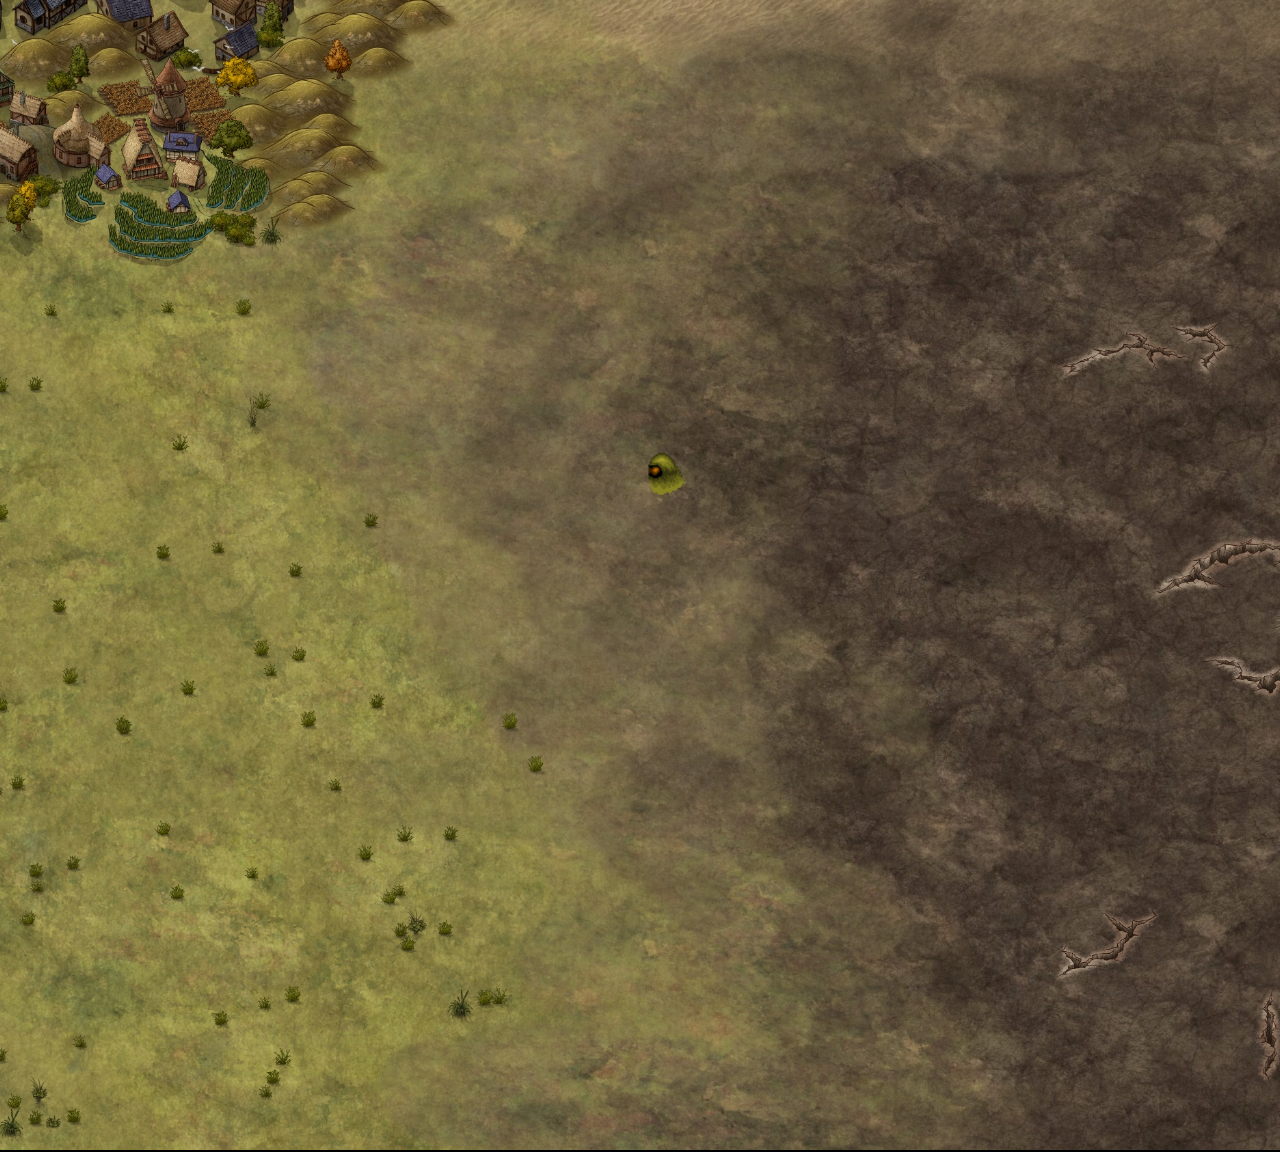
==== index.html @ ea4ef818 "pure Verwirrung jetzt :D" ====
<!DOCTYPE html>
<html lang="en">
  <head>
    <meta charset="UTF-8" />
    <meta http-equiv="X-UA-Compatible" content="IE=edge" />
    <meta name="viewport" content="width=device-width, initial-scale=1.0" />
    <title>Game</title>
    <link rel="stylesheet" href="style.css" />
  </head>
  <body>
    <canvas id="canvas"></canvas>
    <script src="enemy.js"></script>
    <script src="script.js"></script>
  </body>
</html>
---- style.css ----
canvas {
  width: 1400px;
  height: 1400px;
  border: 2px solid black;
  background-image: url(./src/SaveSpace.jpg);
  background-size: 100% 100%;
  background-repeat: no-repeat;
  position: absolute;
  top: 50%;
  left: 50%;
  transform: translate(-50%, -50%);
}
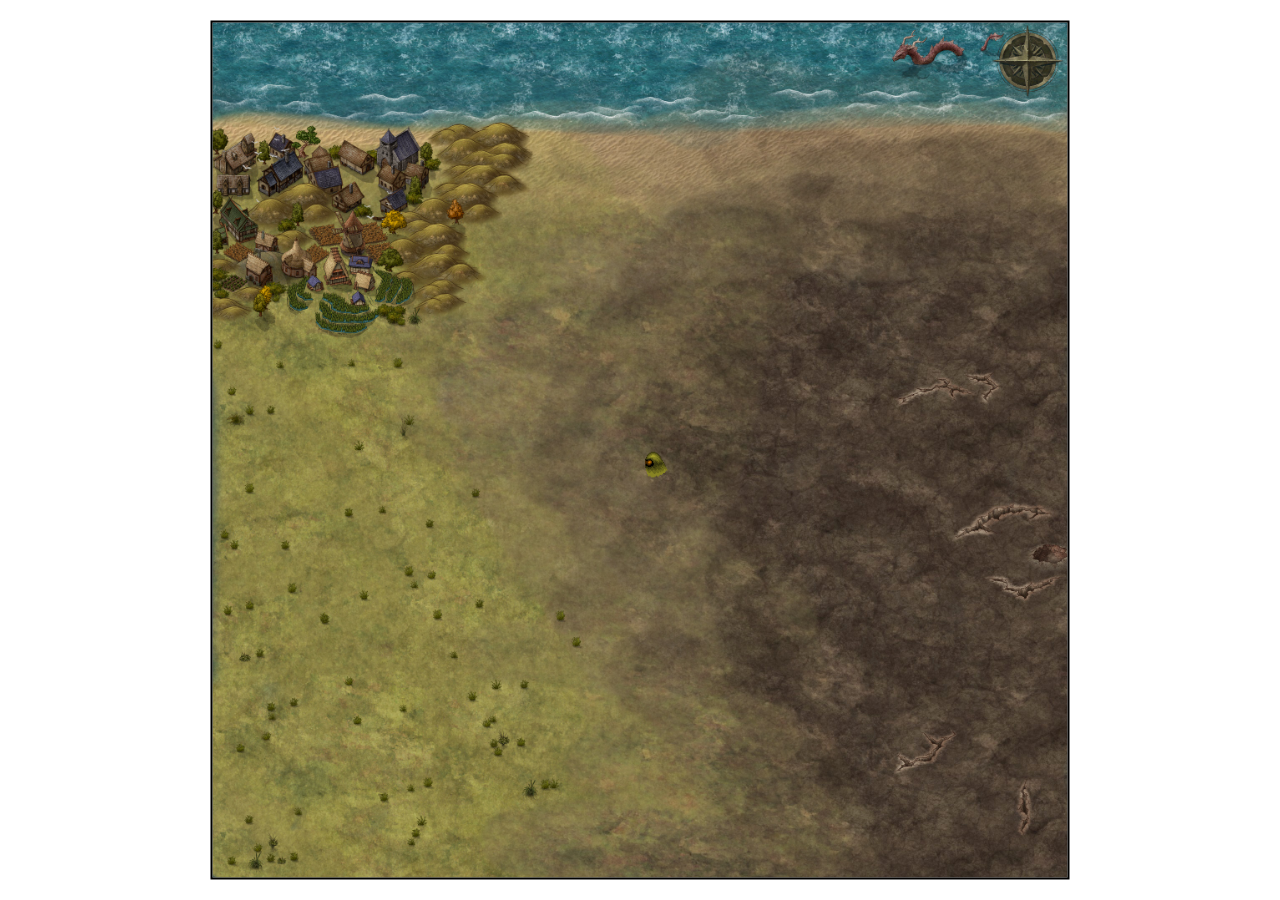
==== commit 2b05097b: "Settler Lauf Animation eingefügt. Settler Todesanimation und sound gefixt!" ====
--- a/index.html
+++ b/index.html
@@ -4,11 +4,16 @@
     <meta charset="UTF-8" />
     <meta http-equiv="X-UA-Compatible" content="IE=edge" />
     <meta name="viewport" content="width=device-width, initial-scale=1.0" />
-    <title>Game</title>
+    <title>SaveSpace</title>
     <link rel="stylesheet" href="style.css" />
   </head>
   <body>
     <canvas id="canvas"></canvas>
+    <script src="explosion.js"></script>
+    <script src="enemysettlercollision.js"></script>
+    <script src="settler.js"></script>
+    <script src="sounds.js"></script>
+    <script src="hero.js"></script>
     <script src="enemy.js"></script>
     <script src="script.js"></script>
   </body>
--- a/style.css
+++ b/style.css
@@ -1,6 +1,6 @@
 canvas {
-  width: 1400px;
-  height: 1400px;
+  width: 95wv;
+  height: 95vh;
   border: 2px solid black;
   background-image: url(./src/SaveSpace.jpg);
   background-size: 100% 100%;
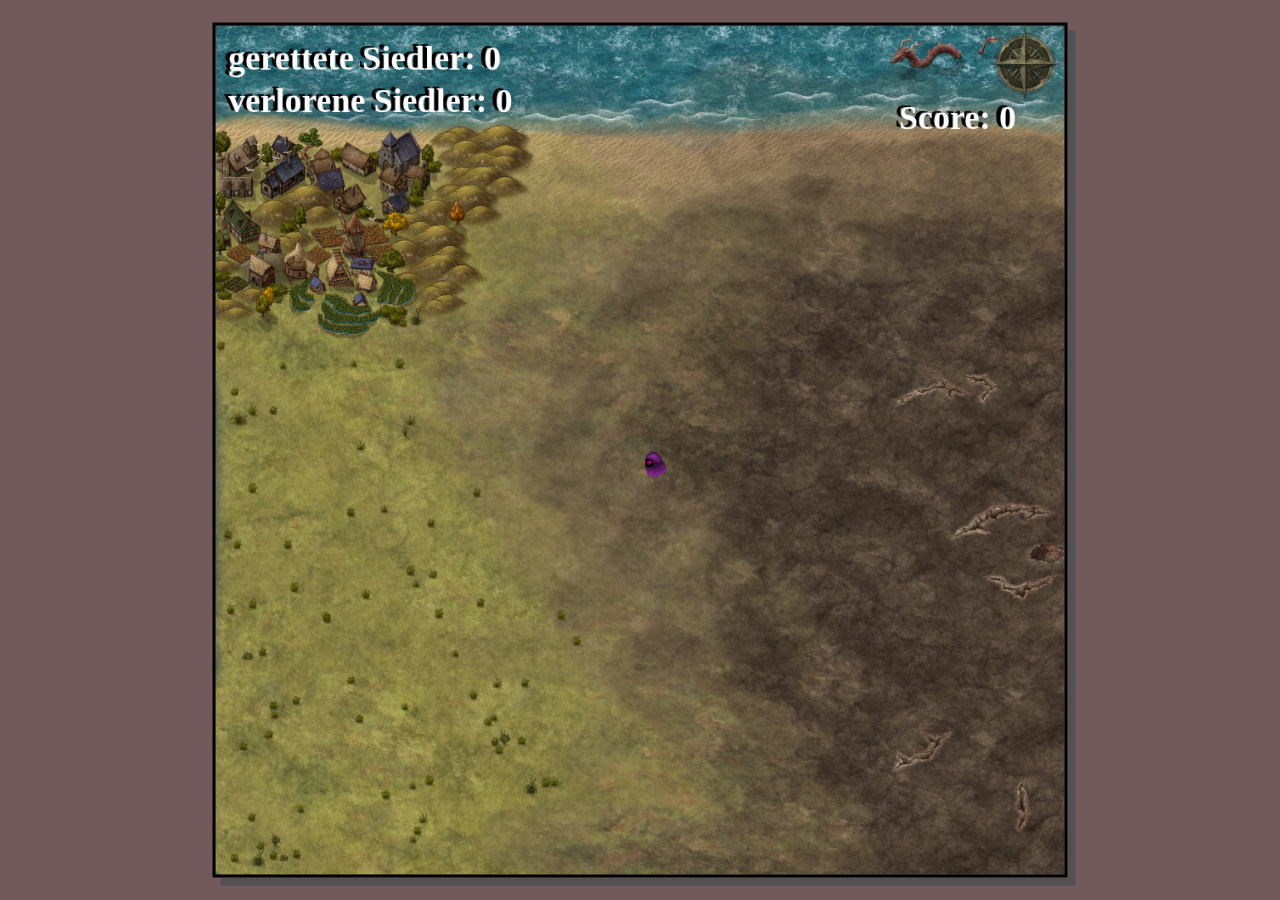
==== commit 90a14ee4: "Auswahl der HeroFarbe eingebaut" ====
--- a/index.html
+++ b/index.html
@@ -4,11 +4,11 @@
     <meta charset="UTF-8" />
     <meta http-equiv="X-UA-Compatible" content="IE=edge" />
     <meta name="viewport" content="width=device-width, initial-scale=1.0" />
-    <title>SaveSpace</title>
-    <link rel="stylesheet" href="style.css" />
+    <title>Second Chance</title>
+    <link rel="stylesheet" href="styles/style.css" />
   </head>
   <body>
-    <canvas id="canvas"></canvas>
+    <canvas id="canvasgame"></canvas>
     <script src="explosion.js"></script>
     <script src="enemysettlercollision.js"></script>
     <script src="settler.js"></script>
--- a/styles/style.css
+++ b/styles/style.css
@@ -0,0 +1,114 @@
+* {
+  margin: 0;
+  padding: 0;
+  border: 0;
+  box-sizing: border-box;
+}
+
+/* layout */
+html {
+  height: 100%;
+  background: #725a5a;
+  /* display: flex;
+  justify-content: center;
+  align-items: center; */
+}
+header {
+  color: white;
+  /* display: flex;
+  justify-content: center;
+  align-items: center; */
+}
+
+h1 {
+  justify-content: center;
+  align-items: center;
+}
+
+body {
+  height: 100%;
+  width: 90%;
+
+  display: flex;
+  justify-content: center;
+  align-items: center;
+  flex-direction: column;
+
+  font-size: 2rem;
+  line-height: 1.2;
+  font-family: "Allerta Stencil", sans-serif;
+}
+
+main div {
+  display: flex;
+  justify-content: center;
+  align-items: center;
+  flex-direction: column;
+}
+
+#colorpicker {
+  display: flex;
+  justify-content: center;
+  align-items: center;
+  flex-direction: row;
+}
+
+label {
+  margin: 10px 0px;
+  padding: 10px 10px 10px 10px;
+  cursor: pointer;
+  font-size: 0.7em;
+}
+
+#heroDisplayForColorPicker {
+  border: black 3px solid;
+}
+
+#canvasgame {
+  width: auto;
+  height: 95%;
+  position: absolute;
+  top: 50%;
+  left: 50%;
+  transform: translate(-50%, -50%);
+  background-image: url(../src/SaveSpace.jpg);
+  background-size: 100% 100%;
+  background-repeat: no-repeat;
+  border: 3px black solid;
+  box-shadow: 8px 8px rgb(82, 81, 81);
+}
+
+button {
+  margin: 40px;
+  font-size: 35px;
+  justify-content: center;
+  align-items: center;
+}
+.custom-btn {
+  width: 130px;
+  height: 40px;
+  color: #fff;
+  border-radius: 5px;
+  font-family: "Lato", sans-serif;
+  font-weight: 500;
+  background: transparent;
+  cursor: pointer;
+  transition: all 0.3s ease;
+  position: relative;
+  display: inline-block;
+  box-shadow: inset 2px 2px 2px 0px rgba(255, 255, 255, 0.5),
+    7px 7px 20px 0px rgba(0, 0, 0, 0.1), 4px 4px 5px 0px rgba(0, 0, 0, 0.1);
+  outline: none;
+  background: rgb(201, 125, 54);
+  border: none;
+}
+.custom-btn:before {
+  height: 0%;
+  width: 2px;
+}
+.custom-btn:hover {
+  box-shadow: 4px 4px 6px 0 rgba(255, 255, 255, 0.5),
+    -4px -4px 6px 0 rgba(116, 125, 136, 0.5),
+    inset -4px -4px 6px 0 rgba(255, 255, 255, 0.2),
+    inset 4px 4px 6px 0 rgba(0, 0, 0, 0.4);
+}
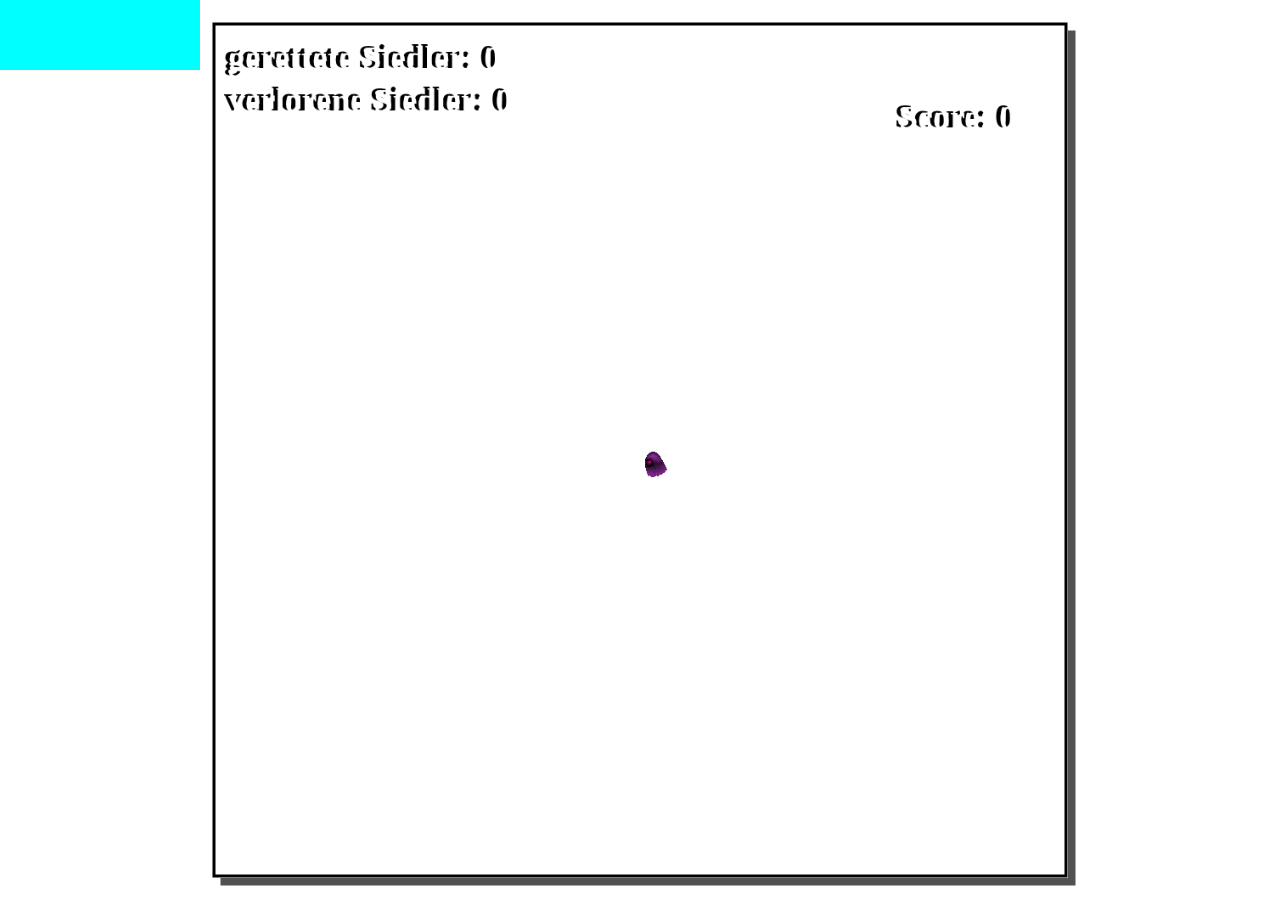
==== commit 1a4710e2: "Timer hinzugefügt" ====
--- a/index.html
+++ b/index.html
@@ -5,10 +5,12 @@
     <meta http-equiv="X-UA-Compatible" content="IE=edge" />
     <meta name="viewport" content="width=device-width, initial-scale=1.0" />
     <title>Second Chance</title>
-    <link rel="stylesheet" href="styles/style.css" />
+    <link rel="stylesheet" href="styles/indexstyle.css" />
   </head>
   <body>
     <canvas id="canvasgame"></canvas>
+    <p id="countdown"></p>
+    <script src="spiritWorld.js"></script>
     <script src="explosion.js"></script>
     <script src="enemysettlercollision.js"></script>
     <script src="settler.js"></script>
--- a/styles/indexstyle.css
+++ b/styles/indexstyle.css
@@ -0,0 +1,52 @@
+* {
+  margin: 0;
+  padding: 0;
+  border: 0;
+  box-sizing: border-box;
+}
+body {
+  height: 100%;
+  width: 90%;
+  /* margin: 0; */
+
+  /* display: flex;
+  justify-content: center; 
+  align-items: center;
+  flex-direction: row; */
+
+  font-size: 2rem;
+  line-height: 1.2;
+  font-family: "Roboto", sans-serif;
+}
+
+#countdown {
+  color: black;
+  font-size: 50px;
+  display: inline-flex;
+  background-color: aqua;
+  height: 70px;
+  width: 200px;
+  align-items: center;
+  justify-content: center;
+}
+
+/* main div {
+  display: flex;
+  justify-content: center;
+  align-items: center;
+  flex-direction: column;
+} */
+
+#canvasgame {
+  width: auto;
+  height: 95%;
+  position: absolute;
+  top: 50%;
+  left: 50%;
+  transform: translate(-50%, -50%);
+  /* background-image: url(../src/SaveSpace.jpg);
+    background-size: 100% 100%;
+    background-repeat: no-repeat; */
+  border: 3px black solid;
+  box-shadow: 8px 8px rgb(82, 81, 81);
+}
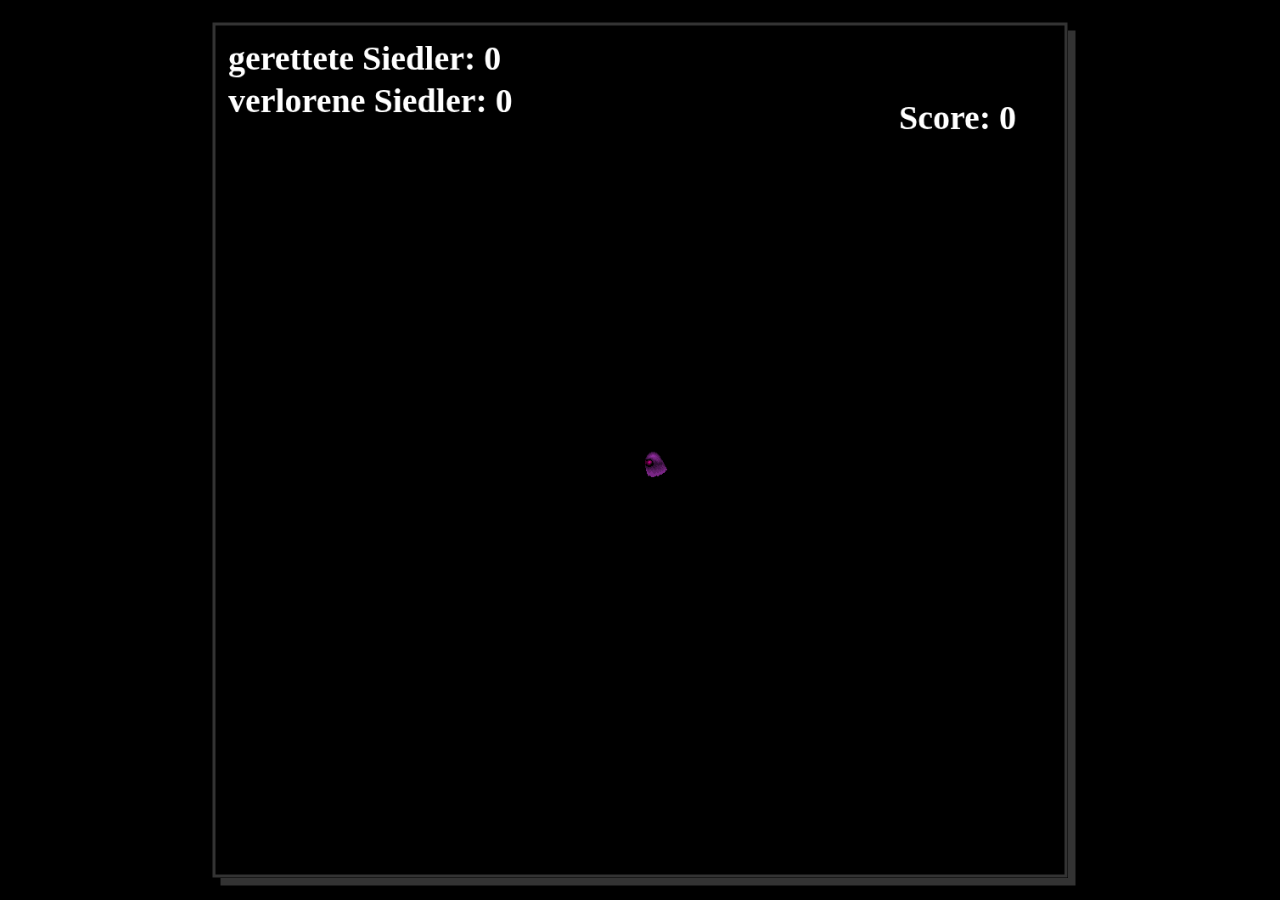
==== commit 6e9e2e48: "StartSeite mit Css verschönert. Timer im SpiritMode richtig positioniert." ====
--- a/index.html
+++ b/index.html
@@ -4,7 +4,7 @@
     <meta charset="UTF-8" />
     <meta http-equiv="X-UA-Compatible" content="IE=edge" />
     <meta name="viewport" content="width=device-width, initial-scale=1.0" />
-    <title>Second Chance</title>
+    <title>Spirit World</title>
     <link rel="stylesheet" href="styles/indexstyle.css" />
   </head>
   <body>
--- a/styles/indexstyle.css
+++ b/styles/indexstyle.css
@@ -4,38 +4,39 @@
   border: 0;
   box-sizing: border-box;
 }
+
 body {
   height: 100%;
   width: 90%;
+  background-color: black;
   /* margin: 0; */
 
-  /* display: flex;
+  display: flex;
+  flex-direction: row;
+  align-items: flex-end;
+
+  /*
   justify-content: center; 
   align-items: center;
   flex-direction: row; */
 
   font-size: 2rem;
   line-height: 1.2;
-  font-family: "Roboto", sans-serif;
 }
 
 #countdown {
-  color: black;
-  font-size: 50px;
-  display: inline-flex;
-  background-color: aqua;
-  height: 70px;
-  width: 200px;
-  align-items: center;
-  justify-content: center;
+  color: #82a8b8;
+  font-size: 90px;
+  position: absolute;
+  top: 50%;
+  left: 80%;
+  transform: translate(-50%, -50%);
+  /* display: inline-flex; */
+  /* height: 70px; */
+  /* width: 200px; */
+  /* align-items: center; */
+  /* justify-content: center; */
 }
-
-/* main div {
-  display: flex;
-  justify-content: center;
-  align-items: center;
-  flex-direction: column;
-} */
 
 #canvasgame {
   width: auto;
@@ -47,6 +48,6 @@
   /* background-image: url(../src/SaveSpace.jpg);
     background-size: 100% 100%;
     background-repeat: no-repeat; */
-  border: 3px black solid;
-  box-shadow: 8px 8px rgb(82, 81, 81);
+  border: 3px #333 solid;
+  box-shadow: 8px 8px #333;
 }
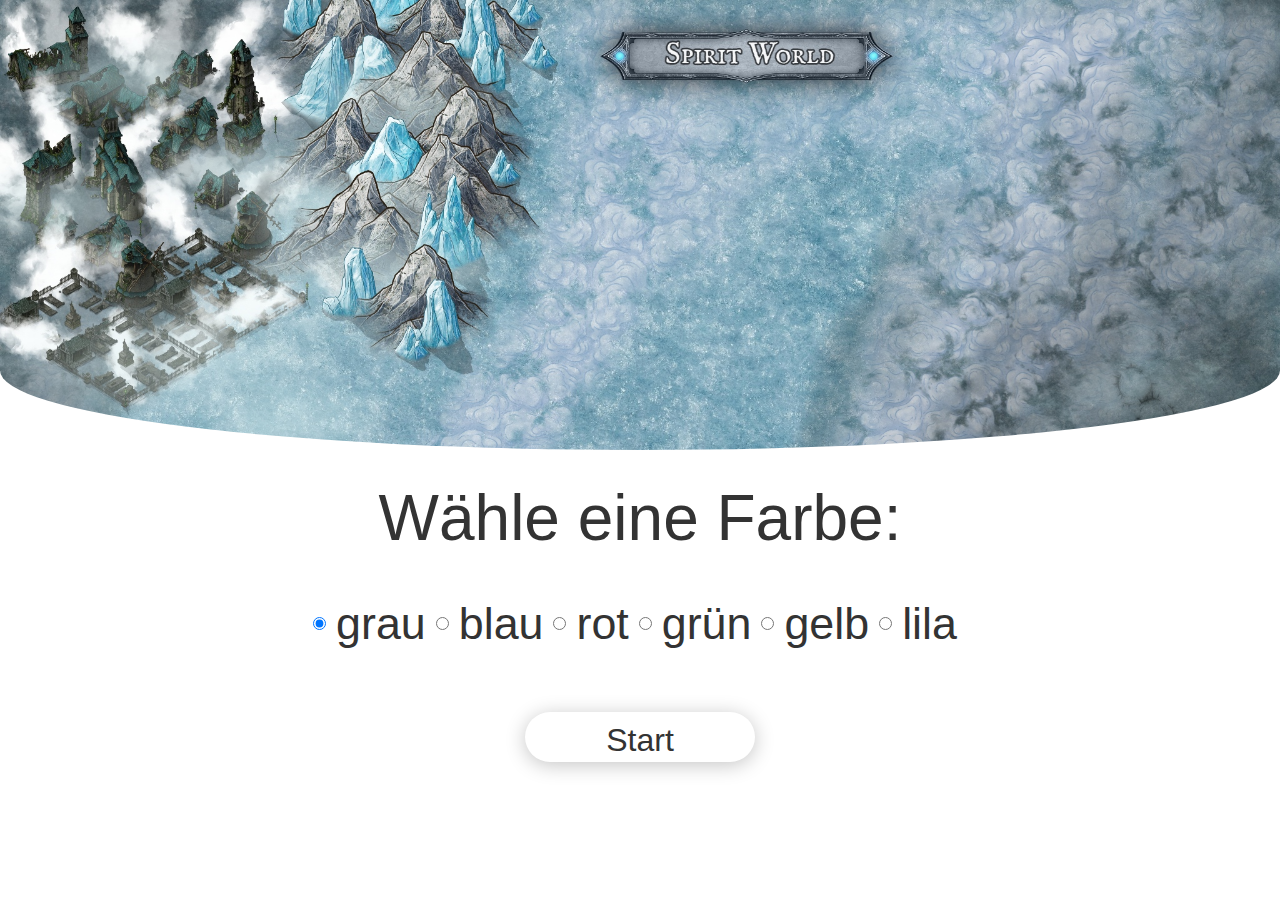
==== commit 51b3d786: "home.html umbenannt in index.html" ====
--- a/index.html
+++ b/index.html
@@ -5,18 +5,42 @@
     <meta http-equiv="X-UA-Compatible" content="IE=edge" />
     <meta name="viewport" content="width=device-width, initial-scale=1.0" />
     <title>Spirit World</title>
-    <link rel="stylesheet" href="styles/indexstyle.css" />
+    <link rel="stylesheet" href="styles/homestyle.css" />
   </head>
+
   <body>
-    <canvas id="canvasgame"></canvas>
-    <p id="countdown"></p>
-    <script src="spiritWorld.js"></script>
-    <script src="explosion.js"></script>
-    <script src="enemysettlercollision.js"></script>
-    <script src="settler.js"></script>
-    <script src="sounds.js"></script>
+    <header></header>
+    <main>
+      <div class="heroColorPicker">
+        <p id="colorPicker">Wähle eine Farbe:</p>
+        <form id="colorpicker">
+          <input type="radio" id="grey" name="color" value="grau" checked />
+          <label for="grey">grau</label>
+          <input type="radio" id="blue" name="color" value="blau" />
+          <label for="blue">blau</label>
+          <input type="radio" id="red" name="color" value="rot" />
+          <label for="red">rot</label>
+          <input type="radio" id="green" name="color" value="grün" />
+          <label for="green">grün</label>
+          <input type="radio" id="yellow" name="color" value="gelb" />
+          <label for="yellow">gelb</label>
+          <input type="radio" id="purple" name="color" value="lila" />
+          <label for="purple">lila</label>
+        </form>
+
+        <form>
+          <button
+            type="submit"
+            id="button"
+            class="custom-btn"
+            formaction="game.html"
+          >
+            Start
+          </button>
+        </form>
+      </div>
+    </main>
+    <script src="home.js"></script>
     <script src="hero.js"></script>
-    <script src="enemy.js"></script>
-    <script src="script.js"></script>
   </body>
 </html>
--- a/styles/homestyle.css
+++ b/styles/homestyle.css
@@ -0,0 +1,86 @@
+* {
+  padding: 0;
+  margin: 0;
+  box-sizing: border-box;
+}
+
+header {
+  background: url(../src/SpiritWorld.jpg);
+  text-align: center;
+  width: 100vw;
+  height: 50vh;
+  background-size: cover;
+  background-attachment: fixed;
+  position: relative;
+  overflow: hidden;
+  border-radius: 0 0 85% 85% / 30%;
+}
+header .overlay {
+  width: 100%;
+  height: 100%;
+  padding: 50px;
+  color: #fff;
+  text-shadow: 1px 1px 1px #333;
+}
+
+body {
+  height: 100%;
+  width: 100%;
+  display: flex;
+  justify-content: center;
+  align-items: center;
+  flex-direction: column;
+  font-size: 2rem;
+  line-height: 1.2;
+  font-family: "Covered By Your Grace", sans-serif;
+  color: #333;
+}
+
+main div {
+  display: flex;
+  justify-content: center;
+  align-items: center;
+  flex-direction: column;
+  padding: 30px;
+  font-size: 2em;
+}
+
+#colorpicker {
+  display: flex;
+  justify-content: center;
+  align-items: center;
+  flex-direction: row;
+  padding: 10px;
+}
+
+label {
+  margin: 20px 0px;
+  padding: 10px 10px 10px 10px;
+  cursor: pointer;
+  font-size: 0.7em;
+}
+
+/* #heroDisplayForColorPicker {
+  border: black 3px solid;
+} */
+
+button {
+  border: none;
+  outline: none;
+  font-size: 2rem;
+  width: 230px;
+  height: 50px;
+  padding: 10px 20px;
+  border-radius: 50px;
+  color: #333;
+  background: #fff;
+  margin-bottom: 50px;
+  box-shadow: 0 3px 20px 0 #0000003b;
+}
+
+.custom-btn:hover {
+  box-shadow: 4px 4px 6px 0 rgba(255, 255, 255, 0.5),
+    -4px -4px 6px 0 rgba(116, 125, 136, 0.5),
+    inset -4px -4px 6px 0 rgba(255, 255, 255, 0.2),
+    inset 4px 4px 6px 0 rgba(0, 0, 0, 0.4);
+}
